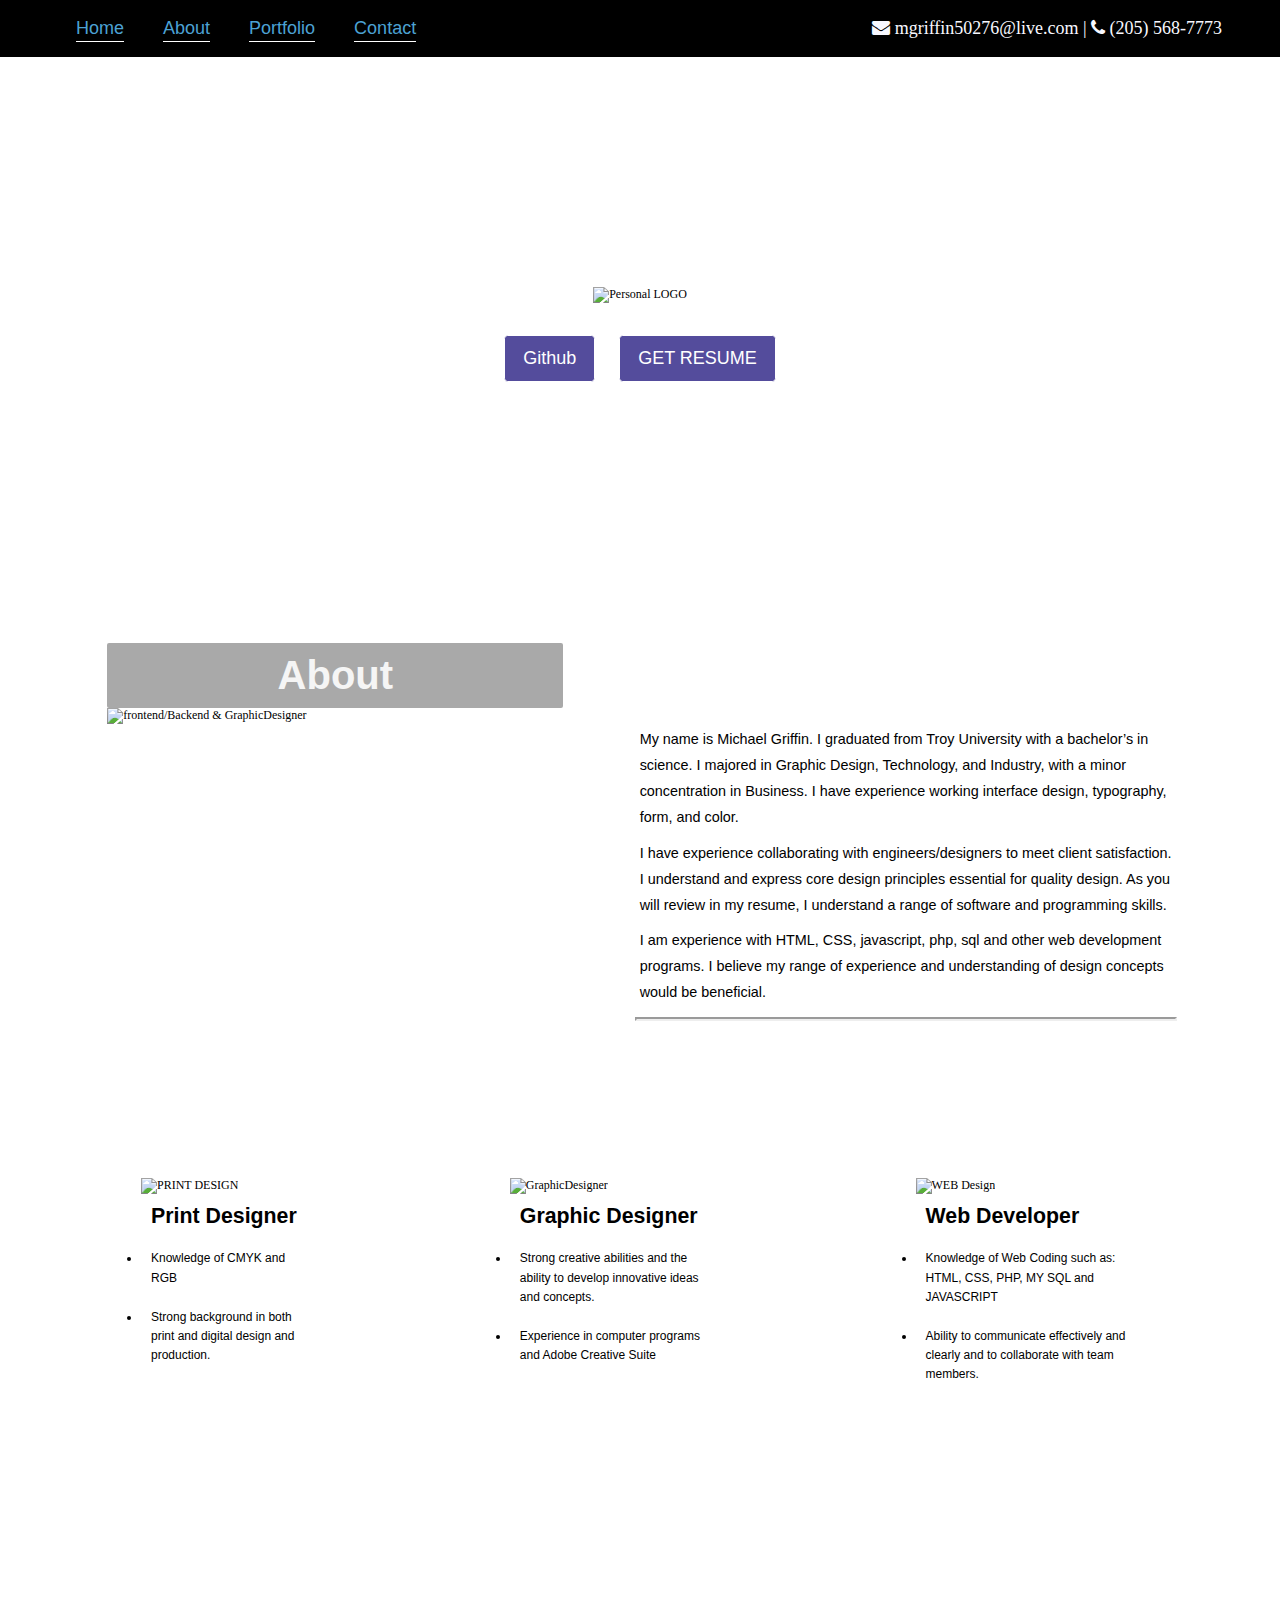
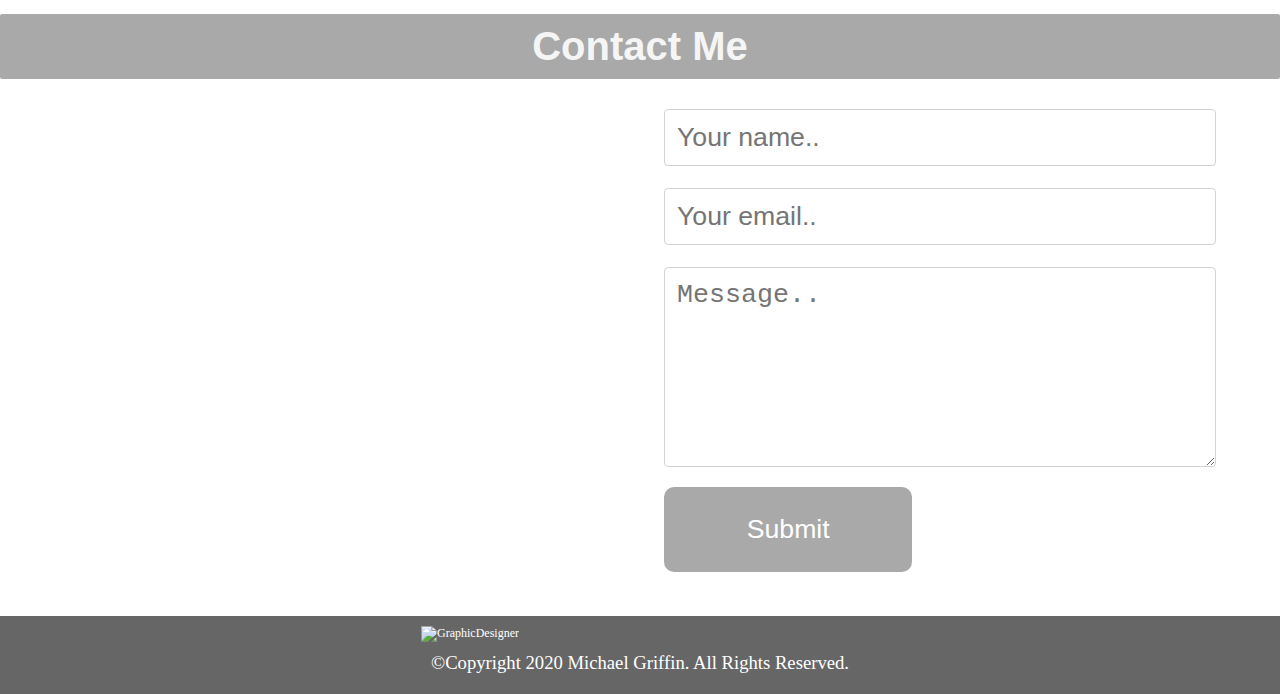
==== about.html @ 57eae4fb "Add files via upload" ====
<!DOCTYPE html>
<html lang="en">

<head>
    <meta charset="UTF-8">
    <meta name="viewport" content="width=device-width, initial-scale=1.0">
    <meta http-equiv="X-UA-Compatible" content="ie=edge">
    <title>MikeGDESIGNS</title>
    <link rel="stylesheet" href="style.css" type="text/css">
    <link rel="stylesheet" href="https://stackpath.bootstrapcdn.com/font-awesome/4.7.0/css/font-awesome.min.css" />
    <!-- <link rel="stylesheet" type="text/css" href="http://yui.yahooapis.com/2.7.0/build/reset-fonts-grids/reset-fonts-grids.css" media="all" /> 
    <link rel="stylesheet" href="css/resume.css" type="text/css"/> -->


</head>

<body>
    <div id="home"></div>
    <!-- masthead -->
    <div id="herohead">

        <!-- responsive -->
        <div id="headerWrapper">
            <div class="container">
                <header>
                    <nav>
                        <li><a href="index.html">Home</a></li>
                        <li><a href="about.html">About</a></li>
                        <li><a href="portfolio.html">Portfolio</a></li>
                        <li><a href="#contactMe">Contact</a></li>


                    </nav>
                    <!-- responsive -->
                    <div id="info">

                        <p><i class="fa fa-envelope"></i> mgriffin50276@live.com | <i class="fa fa-phone"></i> (205)
                            568-7773</p>
                    </div>
                </header>
            </div>
        </div>
        <!-- responsive -->
        <div id="heroheadContent">
            <div class="height"></div>
            <div class="height"></div>
            <div class="mainLogo">
                <img src="imgs/logo2.png" alt="Personal LOGO" style="width:100%;height:auto" ; />
            </div>
            <div id="callToAction">
                <a href="https://github.com/mgriffin50276/mgdesigns.gitGet-Hub"><button>Github</button></a>

                <a href="resume.html"><button>GET RESUME</button></a>
            </div>
        </div>
        <div class="height"></div>
        <div class="height"></div>
    </div>

    <p id="about"></p>




    <div class="container">


        <!-- responsive -->
        <div class="mainContent">
            <div class="picContent">
                <p class="title">About</p>

                <div class="mySlidesC fade">
                    <img src="imgs/hands.jpg" alt="frontend/Backend & GraphicDesigner" style="width:300px;">
                </div>

                <div class="mySlidesC fade">
                    <img src="imgs/handsPoint.jpg" alt="frontend/Backend & GraphicDesigner" style="width:300px;">
                </div>




            </div>

            <div class="aboutContent">
                <p class="containerP">My name is Michael Griffin. I graduated from Troy University with a bachelor’s in
                    science.
                    I majored in Graphic
                    Design,
                    Technology, and Industry, with a minor concentration in Business. I have experience working
                    interface design, typography, form, and color.</p>
                <p class="containerP">I have experience collaborating with
                    engineers/designers to meet client satisfaction. I understand and express core design principles
                    essential for
                    quality design. As you will review in my resume, I understand a range of software and programming
                    skills.</p>
                <p class="containerP">I am
                    experience with HTML, CSS, javascript, php, sql and other web development programs. I believe my
                    range of
                    experience and understanding of design concepts would be beneficial. </p>
                <hr>
            </div>
        </div>

        <div class="height">

        </div>

        <div class="container">

            <!-- responsive -->
            <div class="secContent">
                <div class="imgContent">
                    <img src="imgs/print.jpg" alt="PRINT DESIGN" style="width:225px;height:140px;">
                    <div class="wordContent">
                        <div class="contentContainer">
                            <p class="subP">Print Designer</p>
                            <ul>
                                <li class="subLi">Knowledge of CMYK and RGB
                                </li>
                                <li class="subLi">Strong background in both print and digital design and production.
                                </li>
                            </ul>
                        </div>
                    </div>
                </div>
                <div class="imgContent">
                    <img src="imgs/graphic-design.jpg" alt="GraphicDesigner" style="width:225px;height:140px;">
                    <div class="wordContent">
                        <div class="contentContainer">
                            <P class="subP">Graphic Designer</p>
                            <ul>
                                <li class="subLi">Strong creative abilities and the ability to develop innovative ideas
                                    and concepts.
                                </li>
                                <li class="subLi">Experience in computer programs and Adobe Creative Suite </li>
                            </ul>
                        </div>
                    </div>
                </div>
                <div class="imgContent">
                    <img src="imgs/Front&BackEnd.jpg" alt="WEB Design" style="width:225px;height:140px;">
                    <div class="wordContent">
                        <div class="contentContainer">
                            <p class="subP">Web Developer</p>
                            <ul>
                                <li class="subLi">Knowledge of Web Coding such as: HTML, CSS, PHP, MY SQL and JAVASCRIPT
                                </li>
                                <li class="subLi">Ability to communicate effectively and clearly and to collaborate with
                                    team members.
                                </li>
                            </ul>
                        </div>
                    </div>
                </div>
            </div>

        </div>



    </div>
    <div class="height">
    </div>



    <div class="height">
    </div>









    <div class="contactContainer" id="contactMe">


        <h1 class="title">Contact Me</h1>
        <div class="container">



            <div class="contactFlex">

                <div class="contactContent">

                    <p class="contentP">
                        In need of my sevices?
                    </p>

                    <p class="contentP">
                        Please contact me, anytime
                    </p>

                    <p class="contentP">FOLLOW ME</strong></p>
                    <div class="social-links">
                        <a href="#"><i class="fa fa-facebook"></i></a>
                        <a href="#"><i class="fa fa-instagram"></i></a>
                        <a href="#"><i class="fa fa-linkedin"></i></a>
                    </div>

                </div>

                <div class="contactContent2">

                    <form action="/projects/finalProject/scripts/sendContact.php" method="POST">


                        <input type="text" id="fname" name="firstname" placeholder="Your name..">


                        <input type="email" id="email" name="email" placeholder="Your email..">


                        <textarea id="message" name="contactMsg" placeholder="Message.."
                            style="height:200px;"></textarea>

                        </br>

                        <input type="submit" value="Submit">
                    </form>
                </div>
            </div>


        </div>


        <footer>

            <div class="footerBox">
                <div class="footerContent">
                    <img src="imgs/footerlogo.png" alt="GraphicDesigner" style="width:350px;height:60px;">
                    <p class="footerfont">&copy;Copyright 2020 Michael Griffin. All Rights Reserved.</p>

                </div>
            </div>

        </footer>
    </div>

    <script src="index.js"></script>

</body>

</html>
---- style.css ----
*{
    margin: 0;
    padding: 0;
    font-size: 12px;
    box-sizing: border-box;
}

#herohead{
    background: url('../imgs/main_bkgd.jpg') no-repeat 0 0/cover; 
    display: flex; 
    flex-direction: column;
    width: 100%;
    
}

header{
    display: flex;
    padding: 1.5rem ;
    
    
 
  
}

button {
  background-color: rgba(19, 8, 119, 0.726);
  border: solid 1px white;
  color: white;
 cursor: pointer;
  border-radius: 8px;
}




#headerWrapper{
    background-color: black;
    color: white;
    position: fixed;
    width: 100%;

}




#headerWrapper ul{
    list-style: none;
}

#headerWrapper li{
    color: ghostwhite;
    font-size: 1rem;
    display: inline;
    padding: 1.5rem;
    border-radius: 3px;
    font-family: -apple-system, BlinkMacSystemFont, 'Segoe UI', Roboto, Oxygen, Ubuntu, Cantarell, 'Open Sans', 'Helvetica Neue', sans-serif;
}

.blackbackground{
  background-color: black;
}




#headerWrapper nav li a{
    /* text-decoration: none; */
    text-transform: capitalize;
    font-size: 1.5rem;
    color: rgb(76, 162, 212);
    text-decoration: none;
  border-bottom: 1px solid white;
  padding-bottom: 3px;
}

#headerWrapper nav li a:hover{
  
  color: rgb(127, 127, 250);
  border-bottom: rgb(127, 127, 250);
}

#headerWrapper nav li a:active{
  
  color:red;
  border-bottom: rgb(127, 127, 250);
}

.mainLogo{
  background-color: rgba(255, 255, 255, 0.568);
  border: blue 0.5px;
}



#info{
    margin-left: auto;
    color: ghostwhite;
    font-size: 1.5rem;
    
}

#info p{
  font-size: 1.5rem;
}




.container{
    width: 1200px;
    margin: 0 auto;
}

#heroheadContent{
    height: 500px;
    display: flex;
    justify-content: center;
    align-self: center;
    flex-direction: column;
    align-self: center;
    text-align: center;      
}

#heroheadContent #callToAction{
    display: flex;
    justify-content: center;
    font-size: 1rem;
    margin: 1rem;
    border-radius: .5rem;
    padding: .6rem;
}

#heroheadContent .mgriffinDesigns{
    display: flex;
    justify-content: center;   
}

#heroheadContent #callToAction button{
margin: 1rem;
font-size: 1.5rem;
padding: 1rem 1.5rem;
border-radius: .3rem;
}

#heroheadContent .mainLogo{
    display: flex;
    justify-content: center;
    align-self: center;
    flex-direction: column;
    align-self: center;
    text-align: center;
    
}

/* content containing about  */

.container .mainContent{
    display: flex;
    justify-content: space-evenly;
    padding: 10px;
    

}

.picContent{
    border: darkblue;
    margin: -75px 10px 0px 20px;
    border-style: solid;
  border-color: white;
  background-color: white;
  border-width:8px;
  width: 40%;

}

.picContent img{
  padding: 0, 1rem 0 0;
}

/* for  main headings */
.title{
    width:100;
    font-size: 30pt;
    color:whitesmoke;
    background-color: darkgray;
    font-family: -apple-system, BlinkMacSystemFont, 'Segoe UI', Roboto, Oxygen, Ubuntu, Cantarell, 'Open Sans', 'Helvetica Neue', sans-serif;
    text-align: center;
    padding: 10px;
    border-radius: 2px;
    font-weight: bold;
    
    
}

/* end */

.pic{
    margin-right: 200px;
    padding: 10px;
}

.about{
    font-size: 1.2rem;
    font-family: -apple-system, BlinkMacSystemFont, 'Segoe UI', Roboto, Oxygen, Ubuntu, Cantarell, 'Open Sans', 'Helvetica Neue', sans-serif;

}

.aboutContent{

width: 50%;
padding: 1rem 2rem;
}

.containerP{ 
font-family: -apple-system, BlinkMacSystemFont, 'Segoe UI', Roboto, Oxygen, Ubuntu, Cantarell, 'Open Sans', 'Helvetica Neue', sans-serif;
font-size: 1.2rem;
padding: 5px;
line-height: 1.8;
}

hr { 
    display: block;
    margin-top: 0.5em;
    margin-bottom: 0.5em;
    margin-left: auto;
    margin-right: auto;
    border-style: inset;
    border-width: 2px;
  } 

  /* end of content containing about */

.hr1 { 

    margin-top: 0.5em;
    margin-left: auto;
    margin-right: auto;
    border-style: inset;
    border-width: 5px;
    
    
  } 

  /* content containing skills */

  .secContent{
    display: flex;
    justify-content: space-between;
    padding: 5px;
   

  }

 

  .imgContent{
    /* border: black solid; */
      padding: 2rem 8rem;
      justify-content: center;
  }
  .mainHeight{
    height: 75px;
}

  .height{
      height: 100px;
  }

  .heightHeading{
      height: 375px;
  }



  .subP{
      padding: 10px;
      font-size: 16pt;
      
      font-weight: bold;
      font-family: -apple-system, BlinkMacSystemFont, 'Segoe UI', Roboto, Oxygen, Ubuntu, Cantarell, 'Open Sans', 'Helvetica Neue', sans-serif;
  }

  .subLi{
      padding: 10px;
      font-size: 1rem;
      font-family: -apple-system, BlinkMacSystemFont, 'Segoe UI', Roboto, Oxygen, Ubuntu, Cantarell, 'Open Sans', 'Helvetica Neue', sans-serif;
      line-height: 1.6;
  }
/* end of content containing skills */


/* contact content */
  .contactContainer{
    background-image:url(../imgs/numbers1.jpg);
    /* padding: 10px; */
    height: auto;
    width: 100%;
    margin-top: -10px;
    
     }

.contactContent{
  
   width: 50%;
padding:1rem 1rem;
   color:white;
   
   }

   .contactContent2{
  
    width: 50%;
 padding:2rem 2rem;
    color:white;
    
    }

   .contactFlex{
       display: flex;
      
   }

   .social-links a > i.fa {
    color: #fff;
    font-size: 3rem;
    margin: 1rem;
  }
  
  .social-links a:hover > i.fa {
    color: darkgrey;
    font-size: 3rem;
  }

   input[type=text], input[type=email], textarea{
width: 100%;
padding:12px;
border: 1px solid lightgray;
border-radius: 4px;
margin-top: 6px;
margin-bottom: 16px;
resize: vertical;
font-size: 20pt;
   }

   input[type=submit]{
       background-color: darkgray;
       color:white;
       padding: 27px 25px;
       border: none;
       border-radius: 10px;
       width: 45%;
       font-size: 20pt;

       
   }

   input[type=submit]:hover {
    background-color: darkgray;
  }



 .contentP{
    font-size: 20pt;
    font-family: -apple-system, BlinkMacSystemFont, 'Segoe UI', Roboto, Oxygen, Ubuntu, Cantarell, 'Open Sans', 'Helvetica Neue', sans-serif;
    font-weight: bold;
    line-height: 1.6;

  }
  /* end of contact info */

  .height1{
      height: 75px;
  }

/* Content for footer */

footer{
    background-color:rgba(0, 0, 0, 0.6);
    color:white;
    opacity: 2px;
    width: 100%;
    margin-top: 20px;
}

  .footerBox{
      display: flex;
      width:100%;
justify-content: center;
      
  }

  .footerContent{
padding: 10px;

  }

  .footerfont{
      font-size: 14pt;
      padding:10px;
      width: 100%;
      text-align: center;
  }

  /* end of footer */

/* lightbox */


.portfolio{
    background: url('../imgs/black-vector-design-17.jpg') no-repeat 0 0/cover; 
   
    width: 100%;
    height: auto;
}


.mySlides {
  /* display: none */
}

img {
  vertical-align: middle;
}

.images {
  display: flex;
  justify-content: space-evenly;
  width: 30%;
  margin: auto;
}

/* Slideshow container */
.slideshow-container {
  width: 40%;
  position: relative;
  margin: auto;
}

/* Next & previous buttons */
.prev,
.next {
  cursor: pointer;
  position: absolute;
  top: 50%;
  width: auto;
  padding: 16px;
  margin-top: -22px;
  color: #0000ff;
  font-weight: bold;
  font-size: 3rem;
  transition: 0.6s ease;
  border-radius: 0 3px 3px 0;
  user-select: none;
}

/* Position the "next button" to the right */
.next {
  right: 0;
  border-radius: 3px 0 0 3px;
}

/* On hover, add a black background color with a little bit see-through */
.prev:hover,
.next:hover {
  background-color: rgba(0, 0, 0, 0.8);
}

/* Caption text */
/* .text {
  color: black;
  font-size: 1.5rem;
  padding: 8px 12px;
  position: absolute;
  bottom: 8px;
  width: 100%;
  text-align: center;
  margin: 20px 20px;
} */

/* Number text (1/3 etc) */
.numbertext {
  color: #f2f2f2;
  font-size: 12px;
  padding: 8px 12px;
  position: absolute;
  top: 0;
}

/* The dots/bullets/indicators */
.dot {
  cursor: pointer;
  /* height: 15px; */
  /* width: 15px; */
  margin: 5px 2px;
  background-color: #bbb;
  border-radius: 50%;
  display: inline-block;
  transition: background-color 0.6s ease;
}

.active,
.dot:hover {
  background-color: #717171;
}



  @media only screen and (max-width:767px) {
    /* For mobile phones: */

.aboutContent{
  width: unset;
}

    body html{
      overflow: hidden;
  }

  body{
      margin: 0;
  }

    #herohead{
      height: auto;
    }
    
    header{
flex-direction: column;
    }

    .container{
      width: 100vw;
      margin: 0 auto;
  }

    #heroheadContent #callToAction{
      flex-direction: column;
  }
  
  #heroheadContent .mgriffinDesigns{
     flex-direction: column; 
  }

  #heroheadContent{
    margin-top: 50px;
    width: 100%;
    display: flex;
    flex-direction: column;    
}



  .container .mainContent{
  flex-direction: column;
  
}

.picContent{
  width: 100%;
  margin:unset;

}

/* #heroheadContent{
  height: auto;
 
 flex-direction: column;
    
} */

#info{
  flex-direction: column;
  margin: 0;
}

.secContent{
flex-direction: column;
margin: 0 auto;
}

.contactFlex{
 flex-direction: column;
 
}

.contactContent{
  width: unset;

}

.contactContent2{
  width: unset;
}

#info p{
  font-size: 1.5rem;
  margin-top: 2rem;
}

#headerWrapper{
  width: unset;
 
    position: fixed;
}

#headerWrapper li{
  padding: 1.3rem;
}

/* NEW NAV */
/* .menu { 
  position: relative;
  width: 100%;
}
.sitename {
  position: absolute;
  top: 0;
  left: 15px;
  margin-left: 0px;
}
.menu-items {
  display: none; 
  width: 100%;
  margin-top: 50px;
  background-color: #008378;
}
.menu-items li {
  display: block;
  text-align: center;
}
.show, .hide {  
  position: absolute;
  top: 0;
  right: 15px;
}
.show {
  display: inline-block;
}
.hide {
  display: none;
}
#menu:target .show {
  display: none;
}
#menu:target .hide, #menu:target .menu-items {
  display: inline-block;
} */


.prev,
.next,
.text {
    font-size: 1rem;
    padding: unset;
}

.text {
    display: none;
}

.slideshow-container {
    width: 85%;
}

.dot {
    margin: 0 auto;
    width: unset;
}

.images {
    width: unset;
}
  }
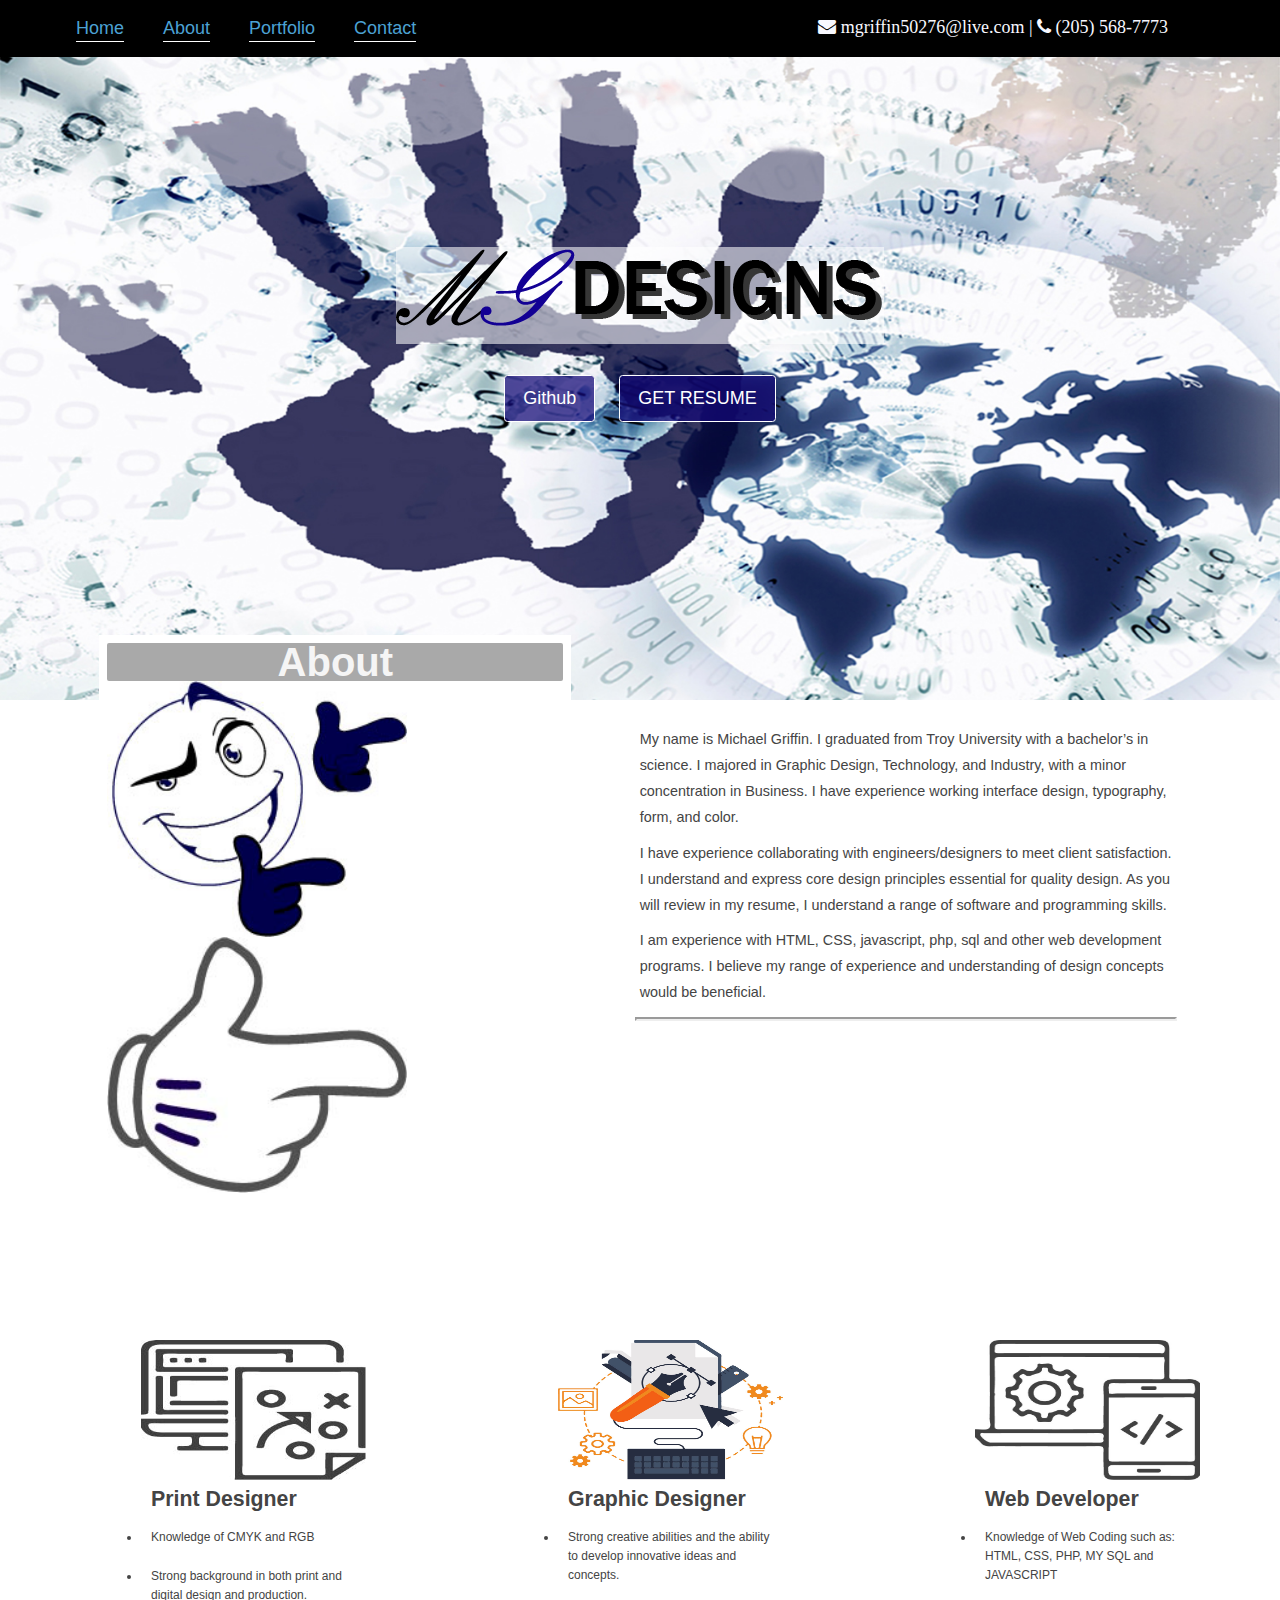
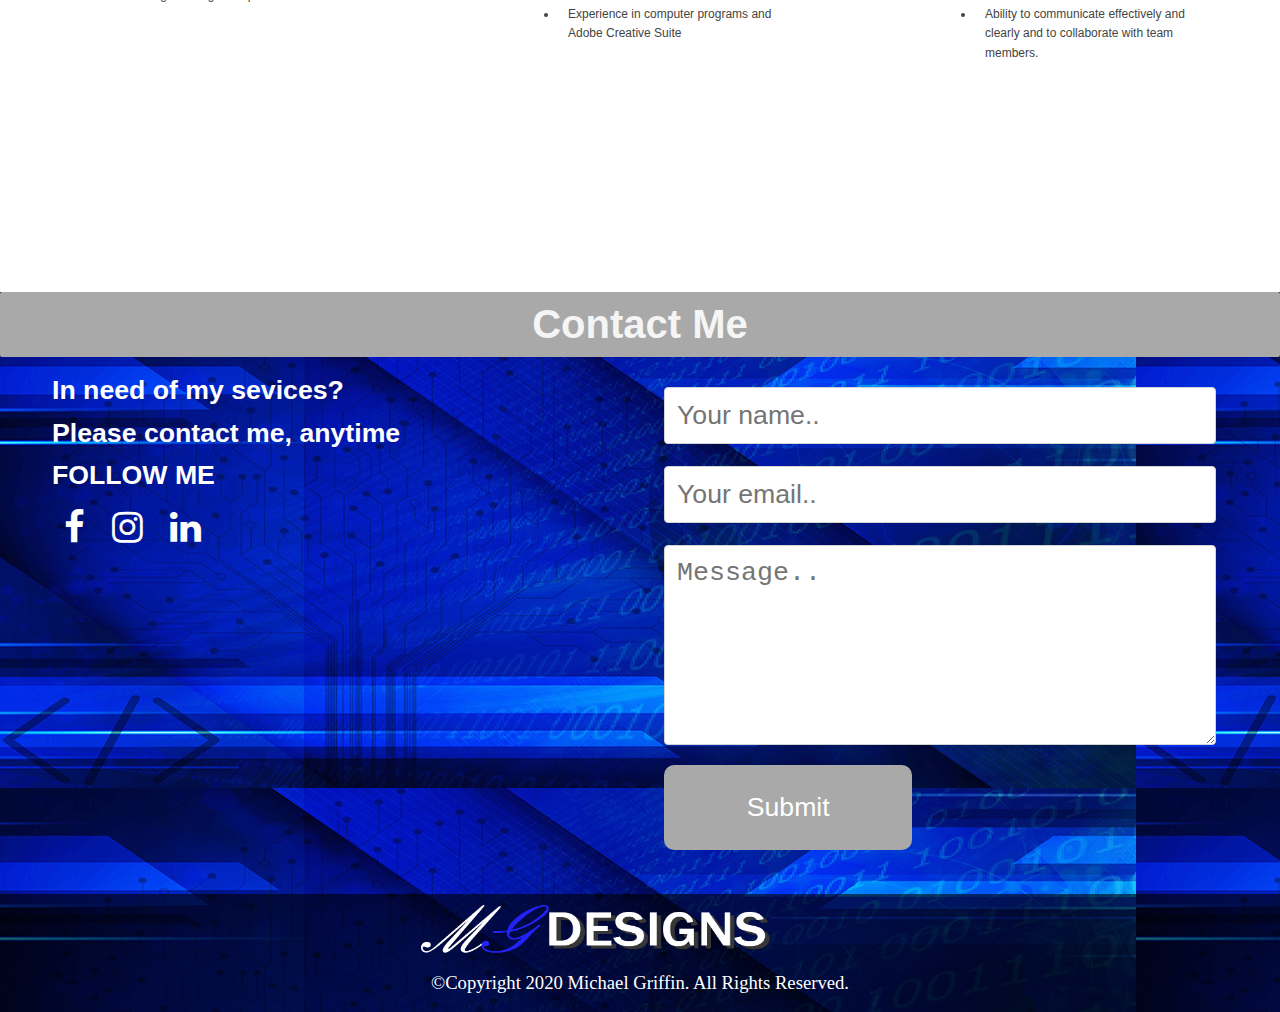
==== commit 136c3b71: "Add files via upload" ====
--- a/about.html
+++ b/about.html
@@ -6,10 +6,11 @@
     <meta name="viewport" content="width=device-width, initial-scale=1.0">
     <meta http-equiv="X-UA-Compatible" content="ie=edge">
     <title>MikeGDESIGNS</title>
-    <link rel="stylesheet" href="style.css" type="text/css">
+    <link rel="stylesheet" href="css/style.css" type="text/css">
     <link rel="stylesheet" href="https://stackpath.bootstrapcdn.com/font-awesome/4.7.0/css/font-awesome.min.css" />
-    <!-- <link rel="stylesheet" type="text/css" href="http://yui.yahooapis.com/2.7.0/build/reset-fonts-grids/reset-fonts-grids.css" media="all" /> 
-    <link rel="stylesheet" href="css/resume.css" type="text/css"/> -->
+    <link rel="stylesheet" type="text/css"
+        href="http://yui.yahooapis.com/2.7.0/build/reset-fonts-grids/reset-fonts-grids.css" media="all" />
+    <link rel="stylesheet" href="css/resume.css" type="text/css" />
 
 
 </head>
@@ -58,6 +59,8 @@
     </div>
 
     <p id="about"></p>
+
+
 
 
 
--- a/css/style.css
+++ b/css/style.css
@@ -0,0 +1,680 @@
+
+ 
+
+*{
+    margin: 0;
+    padding: 0;
+    font-size: 12px;
+    box-sizing: border-box;
+}
+
+#herohead{
+    background: url('../imgs/main_bkgd.jpg') no-repeat 0 0/cover; 
+    display: flex; 
+    flex-direction: column;
+    width: 100%;
+    
+}
+
+header{
+    display: flex;
+    padding: 1.5rem ;
+    
+    
+ 
+  
+}
+
+button {
+  background-color: rgba(19, 8, 119, 0.726);
+  border: solid 1px white;
+  color: white;
+ cursor: pointer;
+  border-radius: 8px;
+}
+
+
+
+
+#headerWrapper{
+    background-color: black;
+    color: white;
+    position: fixed;
+    width: 100%;
+
+}
+
+
+
+
+#headerWrapper ul{
+    list-style: none;
+}
+
+#headerWrapper li{
+    color: ghostwhite;
+    font-size: 1rem;
+    display: inline;
+    padding: 1.5rem;
+    border-radius: 3px;
+    font-family: -apple-system, BlinkMacSystemFont, 'Segoe UI', Roboto, Oxygen, Ubuntu, Cantarell, 'Open Sans', 'Helvetica Neue', sans-serif;
+}
+
+.blackbackground{
+  background-color: black;
+}
+
+
+
+
+#headerWrapper nav li a{
+    /* text-decoration: none; */
+    text-transform: capitalize;
+    font-size: 1.5rem;
+    color: rgb(76, 162, 212);
+    text-decoration: none;
+  border-bottom: 1px solid white;
+  padding-bottom: 3px;
+}
+
+#headerWrapper nav li a:hover{
+  
+  color: rgb(127, 127, 250);
+  border-bottom: rgb(127, 127, 250);
+}
+
+#headerWrapper nav li a:active{
+  
+  color:red;
+  border-bottom: rgb(127, 127, 250);
+}
+
+.mainLogo{
+  background-color: rgba(255, 255, 255, 0.568);
+  border: blue 0.5px;
+}
+
+
+
+#info{
+    margin-left: auto;
+    color: ghostwhite;
+    font-size: 1.5rem;
+    
+}
+
+#info p{
+  font-size: 1.5rem;
+}
+
+
+
+
+.container{
+    width: 1200px;
+    margin: 0 auto;
+}
+
+#heroheadContent{
+    height: 500px;
+    display: flex;
+    justify-content: center;
+    align-self: center;
+    flex-direction: column;
+    align-self: center;
+    text-align: center;      
+}
+
+#heroheadContent #callToAction{
+    display: flex;
+    justify-content: center;
+    font-size: 1rem;
+    margin: 1rem;
+    border-radius: .5rem;
+    padding: .6rem;
+}
+
+#heroheadContent .mgriffinDesigns{
+    display: flex;
+    justify-content: center;   
+}
+
+#heroheadContent #callToAction button{
+margin: 1rem;
+font-size: 1.5rem;
+padding: 1rem 1.5rem;
+border-radius: .3rem;
+}
+
+#heroheadContent .mainLogo{
+    display: flex;
+    justify-content: center;
+    align-self: center;
+    flex-direction: column;
+    align-self: center;
+    text-align: center;
+    
+}
+
+/* content containing about  */
+
+.container .mainContent{
+    display: flex;
+    justify-content: space-evenly;
+    padding: 10px;
+    
+
+}
+
+.picContent{
+    border: darkblue;
+    margin: -75px 10px 0px 20px;
+    border-style: solid;
+  border-color: white;
+  background-color: white;
+  border-width:8px;
+  width: 40%;
+
+}
+
+.picContent img{
+  padding: 0, 1rem 0 0;
+}
+
+/* for  main headings */
+.title{
+    width:100;
+    font-size: 30pt;
+    color:whitesmoke;
+    background-color: darkgray;
+    font-family: -apple-system, BlinkMacSystemFont, 'Segoe UI', Roboto, Oxygen, Ubuntu, Cantarell, 'Open Sans', 'Helvetica Neue', sans-serif;
+    text-align: center;
+    padding: 10px;
+    border-radius: 2px;
+    font-weight: bold;
+    
+    
+}
+
+/* end */
+
+.pic{
+    margin-right: 200px;
+    padding: 10px;
+}
+
+.about{
+    font-size: 1.2rem;
+    font-family: -apple-system, BlinkMacSystemFont, 'Segoe UI', Roboto, Oxygen, Ubuntu, Cantarell, 'Open Sans', 'Helvetica Neue', sans-serif;
+
+}
+
+.aboutContent{
+
+width: 50%;
+padding: 1rem 2rem;
+}
+
+.containerP{ 
+font-family: -apple-system, BlinkMacSystemFont, 'Segoe UI', Roboto, Oxygen, Ubuntu, Cantarell, 'Open Sans', 'Helvetica Neue', sans-serif;
+font-size: 1.2rem;
+padding: 5px;
+line-height: 1.8;
+}
+
+hr { 
+    display: block;
+    margin-top: 0.5em;
+    margin-bottom: 0.5em;
+    margin-left: auto;
+    margin-right: auto;
+    border-style: inset;
+    border-width: 2px;
+  } 
+
+  /* end of content containing about */
+
+.hr1 { 
+
+    margin-top: 0.5em;
+    margin-left: auto;
+    margin-right: auto;
+    border-style: inset;
+    border-width: 5px;
+    
+    
+  } 
+
+  /* content containing skills */
+
+  .secContent{
+    display: flex;
+    justify-content: space-between;
+    padding: 5px;
+   
+
+  }
+
+ 
+
+  .imgContent{
+    /* border: black solid; */
+      padding: 2rem 8rem;
+      justify-content: center;
+  }
+  .mainHeight{
+    height: 75px;
+}
+
+  .height{
+      height: 100px;
+  }
+
+  .heightHeading{
+      height: 375px;
+  }
+
+
+
+  .subP{
+      padding: 10px;
+      font-size: 16pt;
+      
+      font-weight: bold;
+      font-family: -apple-system, BlinkMacSystemFont, 'Segoe UI', Roboto, Oxygen, Ubuntu, Cantarell, 'Open Sans', 'Helvetica Neue', sans-serif;
+  }
+
+  .subLi{
+      padding: 10px;
+      font-size: 1rem;
+      font-family: -apple-system, BlinkMacSystemFont, 'Segoe UI', Roboto, Oxygen, Ubuntu, Cantarell, 'Open Sans', 'Helvetica Neue', sans-serif;
+      line-height: 1.6;
+  }
+/* end of content containing skills */
+
+
+/* contact content */
+  .contactContainer{
+    background-image:url(../imgs/numbers1.jpg);
+    /* padding: 10px; */
+    height: auto;
+    width: 100%;
+    margin-top: -10px;
+    
+     }
+
+.contactContent{
+  
+   width: 50%;
+padding:1rem 1rem;
+   color:white;
+   
+   }
+
+   .contactContent2{
+  
+    width: 50%;
+ padding:2rem 2rem;
+    color:white;
+    
+    }
+
+   .contactFlex{
+       display: flex;
+      
+   }
+
+   .social-links a > i.fa {
+    color: #fff;
+    font-size: 3rem;
+    margin: 1rem;
+  }
+  
+  .social-links a:hover > i.fa {
+    color: darkgrey;
+    font-size: 3rem;
+  }
+
+   input[type=text], input[type=email], textarea{
+width: 100%;
+padding:12px;
+border: 1px solid lightgray;
+border-radius: 4px;
+margin-top: 6px;
+margin-bottom: 16px;
+resize: vertical;
+font-size: 20pt;
+   }
+
+   input[type=submit]{
+       background-color: darkgray;
+       color:white;
+       padding: 27px 25px;
+       border: none;
+       border-radius: 10px;
+       width: 45%;
+       font-size: 20pt;
+
+       
+   }
+
+   input[type=submit]:hover {
+    background-color: darkgray;
+  }
+
+
+
+ .contentP{
+    font-size: 20pt;
+    font-family: -apple-system, BlinkMacSystemFont, 'Segoe UI', Roboto, Oxygen, Ubuntu, Cantarell, 'Open Sans', 'Helvetica Neue', sans-serif;
+    font-weight: bold;
+    line-height: 1.6;
+
+  }
+  /* end of contact info */
+
+  .height1{
+      height: 75px;
+  }
+
+/* Content for footer */
+
+footer{
+    background-color:rgba(0, 0, 0, 0.6);
+    color:white;
+    opacity: 2px;
+    width: 100%;
+    margin-top: 20px;
+}
+
+  .footerBox{
+      display: flex;
+      width:100%;
+justify-content: center;
+      
+  }
+
+  .footerContent{
+padding: 10px;
+
+  }
+
+  .footerfont{
+      font-size: 14pt;
+      padding:10px;
+      width: 100%;
+      text-align: center;
+  }
+
+  /* end of footer */
+
+/* lightbox */
+
+
+.portfolio{
+    background: url('../imgs/black-vector-design-17.jpg') no-repeat 0 0/cover; 
+   
+    width: 100%;
+    height: auto;
+}
+
+
+.mySlides {
+  display: none;
+}
+
+img {
+  vertical-align: middle;
+}
+
+.images {
+  display: flex;
+  justify-content: space-evenly;
+  width: 30%;
+  margin: auto;
+}
+
+
+.slideshow-container {
+  width: 40%;
+  margin: auto;
+}
+
+/* Next & previous buttons */
+.prev,
+.next {
+  cursor: pointer;
+  position: absolute;
+  top: 50%;
+  width: auto;
+  padding: 16px;
+  margin-top: -22px;
+  color: #0000ff;
+  font-weight: bold;
+  font-size: 3rem;
+  transition: 0.6s ease;
+  border-radius: 0 3px 3px 0;
+  user-select: none;
+}
+
+/* Position the "next button" to the right */
+.next {
+  right: 0;
+  border-radius: 3px 0 0 3px;
+}
+
+/* On hover, add a black background color with a little bit see-through */
+.prev:hover,
+.next:hover {
+  background-color: rgba(0, 0, 0, 0.8);
+}
+
+/* Caption text */
+/* .text {
+  color: black;
+  font-size: 1.5rem;
+  padding: 8px 12px;
+  position: absolute;
+  bottom: 8px;
+  width: 100%;
+  text-align: center;
+  margin: 20px 20px;
+} */
+
+/* Number text (1/3 etc) */
+.numbertext {
+  color: #f2f2f2;
+  font-size: 12px;
+  padding: 8px 12px;
+  position: absolute;
+  top: 0;
+}
+
+/* The dots/bullets/indicators */
+.dot {
+  cursor: pointer;
+  /* height: 15px; */
+  /* width: 15px; */
+  margin: 5px 2px;
+  background-color: #bbb;
+  border-radius: 50%;
+  display: inline-block;
+  transition: background-color 0.6s ease;
+}
+
+.active,
+.dot:hover {
+  background-color: #717171;
+}
+
+
+
+  @media only screen and (max-width:767px) {
+    /* For mobile phones: */
+
+.aboutContent{
+  width: unset;
+}
+
+    body html{
+      overflow: hidden;
+  }
+
+  body{
+      margin: 0;
+  }
+
+    #herohead{
+      height: auto;
+    }
+    
+    header{
+flex-direction: column;
+    }
+
+    .container{
+      width: 100vw;
+      margin: 0 auto;
+  }
+
+    #heroheadContent #callToAction{
+      flex-direction: column;
+  }
+  
+  #heroheadContent .mgriffinDesigns{
+     flex-direction: column; 
+  }
+
+  #heroheadContent{
+    margin-top: 50px;
+    width: 100%;
+    display: flex;
+    flex-direction: column;    
+}
+
+
+
+  .container .mainContent{
+  flex-direction: column;
+  
+}
+
+.picContent{
+  width: 100%;
+  margin:unset;
+
+}
+
+/* #heroheadContent{
+  height: auto;
+ 
+ flex-direction: column;
+    
+} */
+
+#info{
+  flex-direction: column;
+  margin: 0;
+}
+
+.secContent{
+flex-direction: column;
+margin: 0 auto;
+}
+
+.contactFlex{
+ flex-direction: column;
+ 
+}
+
+.contactContent{
+  width: unset;
+
+}
+
+.contactContent2{
+  width: unset;
+}
+
+#info p{
+  font-size: 1.5rem;
+  margin-top: 2rem;
+}
+
+#headerWrapper{
+  width: unset;
+ 
+    position: fixed;
+}
+
+#headerWrapper li{
+  padding: 1.3rem;
+}
+
+/* NEW NAV */
+/* .menu { 
+  position: relative;
+  width: 100%;
+}
+.sitename {
+  position: absolute;
+  top: 0;
+  left: 15px;
+  margin-left: 0px;
+}
+.menu-items {
+  display: none; 
+  width: 100%;
+  margin-top: 50px;
+  background-color: #008378;
+}
+.menu-items li {
+  display: block;
+  text-align: center;
+}
+.show, .hide {  
+  position: absolute;
+  top: 0;
+  right: 15px;
+}
+.show {
+  display: inline-block;
+}
+.hide {
+  display: none;
+}
+#menu:target .show {
+  display: none;
+}
+#menu:target .hide, #menu:target .menu-items {
+  display: inline-block;
+} */
+
+
+.prev,
+.next,
+.text {
+    font-size: 1rem;
+    padding: unset;
+}
+
+.text {
+    display: none;
+}
+
+.slideshow-container {
+    width: 85%;
+}
+
+.dot {
+    margin: 0 auto;
+    width: unset;
+}
+
+.images {
+    width: unset;
+}
+  }
+
+
+
--- a/css/resume.css
+++ b/css/resume.css
@@ -0,0 +1,73 @@
+/*
+---------------------------------------------------------------------------------
+	STRIPPED DOWN RESUME TEMPLATE
+    html resume
+
+    v0.9: 5/28/09
+
+    design and code by: thingsthatarebrown.com 
+                        (matt brown)
+---------------------------------------------------------------------------------
+*/
+
+
+.msg { padding: 10px; background: #222; position: relative; }
+.msg h1 { color: #fff;  }
+.msg a { margin-left: 20px; background: #408814; color: white; padding: 4px 8px; text-decoration: none; }
+.msg a:hover { background: #266400; }
+
+/* //-- yui-grids style overrides -- */
+body { font-family: Georgia; color: #444; }
+#inner { padding: 10px 80px; margin: 80px auto; background: #f5f5f5; border: solid #666; border-width: 8px 0 2px 0; }
+.yui-gf { margin-bottom: 2em; padding-bottom: 2em; border-bottom: 1px solid #ccc; }
+
+/* //-- header, body, footer -- */
+#hd { margin: 2.5em 0 3em 0; padding-bottom: 1.5em; border-bottom: 1px solid #ccc }
+#hd h2 { text-transform: uppercase; letter-spacing: 2px; }
+#bd, #ft { margin-bottom: 2em; }
+
+/* //-- footer -- */
+#ft { padding: 1em 0 5em 0; font-size: 92%; border-top: 1px solid #ccc; text-align: center; }
+#ft p { margin-bottom: 0; text-align: center;   }
+
+/* //-- core typography and style -- */
+#hd h1 { font-size: 48px; text-transform: uppercase; letter-spacing: 3px; }
+h2 { font-size: 152% }
+h3, h4 { font-size: 122%; }
+h1, h2, h3, h4 { color: #333; }
+p { font-size: 100%; line-height: 18px; padding-right: 3em; }
+a { color: #990003 }
+a:hover { text-decoration: none; }
+strong { font-weight: bold; }
+p.enlarge { font-size: 144%; padding-right: 6.5em; line-height: 24px; }
+p.enlarge span { color: #000 }
+.contact-info { margin-top: 7px; }
+.first h2 { font-style: italic; }
+.last { border-bottom: 0 }
+
+
+/* //-- section styles -- */
+
+a#pdf { display: block; float: left; background: #666; color: white; padding: 6px 50px 6px 12px; margin-bottom: 6px; text-decoration: none;  }
+a#pdf:hover { background: #222; }
+
+.job { position: relative; margin-bottom: 1em; padding-bottom: 1em; border-bottom: 1px solid #ccc; }
+.job h4 { position: absolute; top: 0.35em; right: 0 }
+.job p { margin: 0.75em 0 3em 0; }
+
+.last { border: none; }
+.skills-list {  }
+.skills-list ul { margin: 0; }
+.skills-list li { margin: 3px 0; padding: 3px 0; }
+.skills-list li span { font-size: 152%; display: block; margin-bottom: -2px; padding: 0 }
+.talent { width: 32%; float: left }
+.talent h2 { margin-bottom: 6px; }
+
+#srt-ttab { margin-bottom: 100px; text-align: center;  }
+#srt-ttab img.last { margin-top: 20px }
+
+/* --// override to force 1/8th width grids -- */
+.yui-gf .yui-u{width:80.2%;}
+.yui-gf div.first{width:12.3%;}
+
+
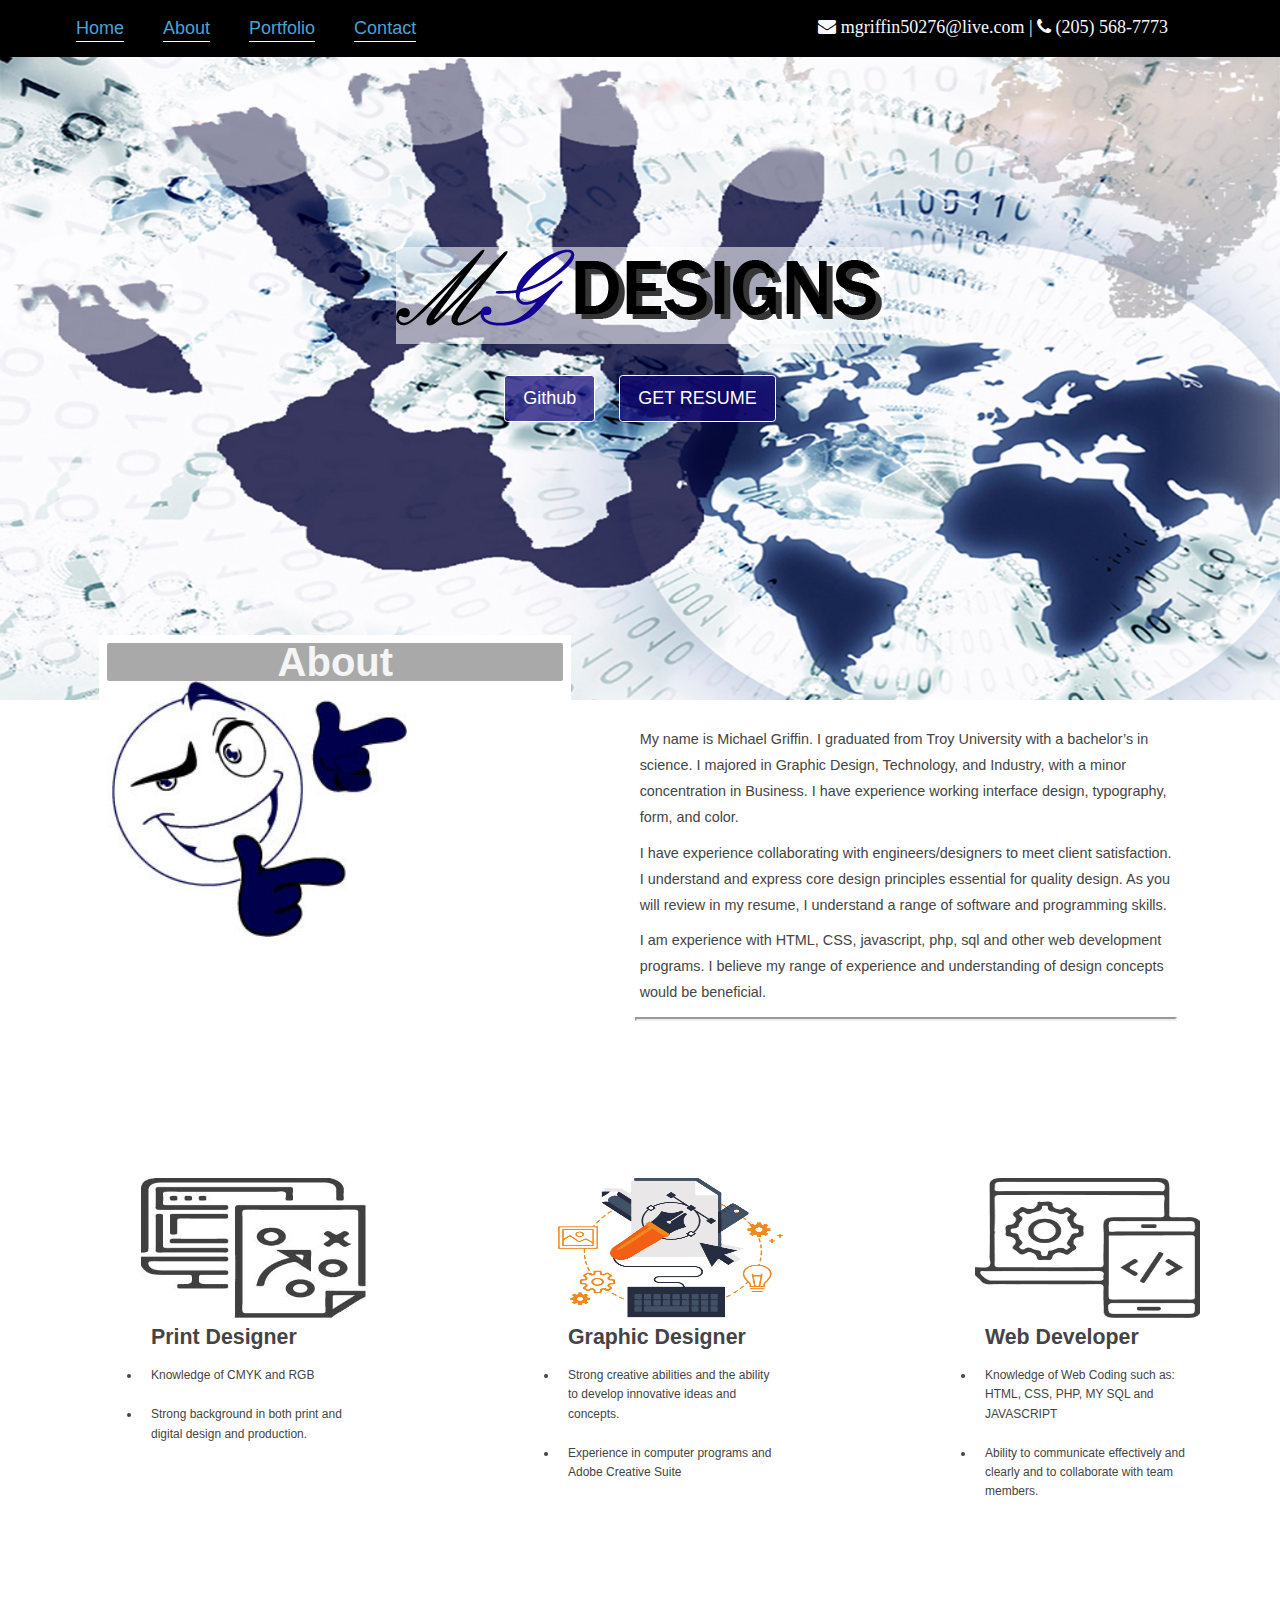
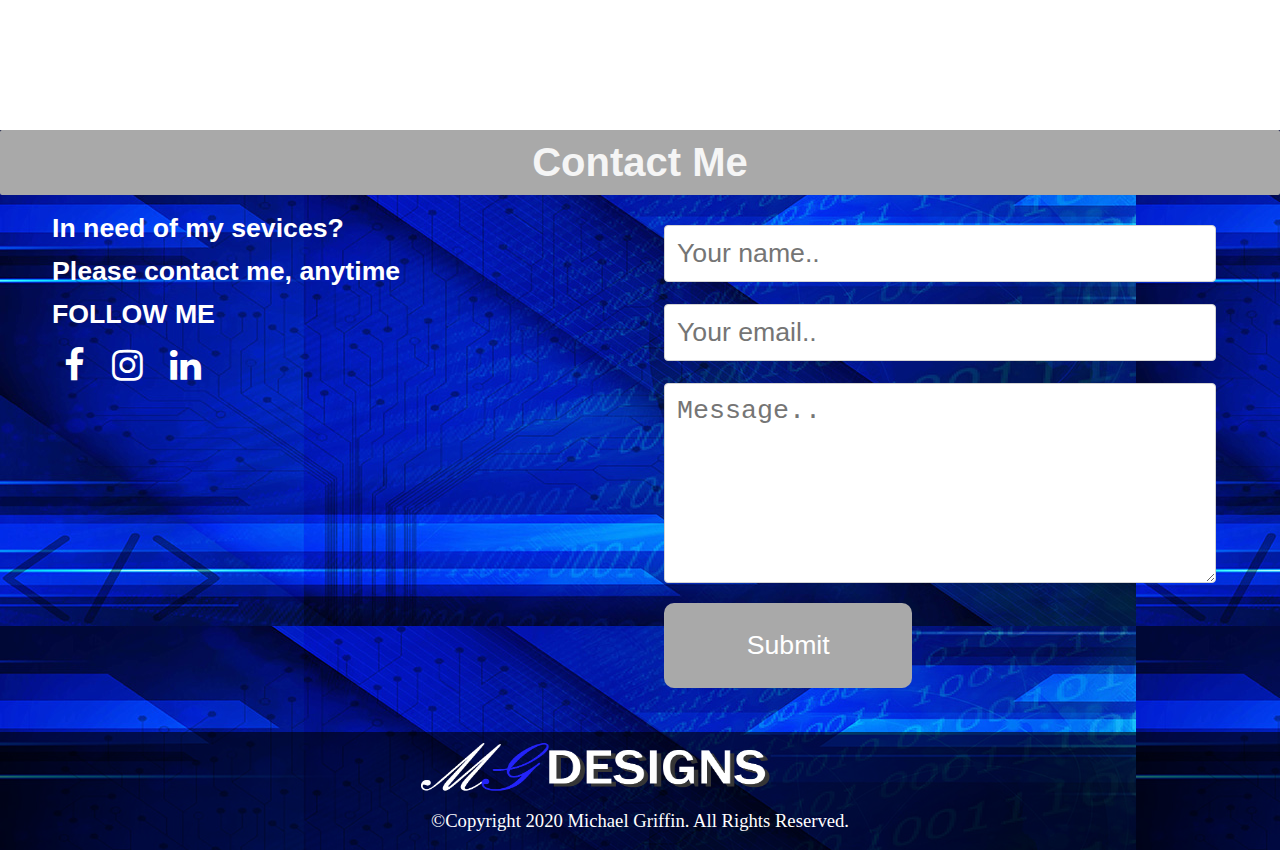
==== commit 84fe7f69: "Add files via upload" ====
--- a/about.html
+++ b/about.html
@@ -247,7 +247,7 @@
         </footer>
     </div>
 
-    <script src="index.js"></script>
+    <script src="js/index.js"></script>
 
 </body>
 
--- a/css/style.css
+++ b/css/style.css
@@ -437,6 +437,7 @@
 
 .slideshow-container {
   width: 40%;
+  /* position: relative; */
   margin: auto;
 }
 
@@ -444,7 +445,7 @@
 .prev,
 .next {
   cursor: pointer;
-  position: absolute;
+  /* position: absolute; */
   top: 50%;
   width: auto;
   padding: 16px;
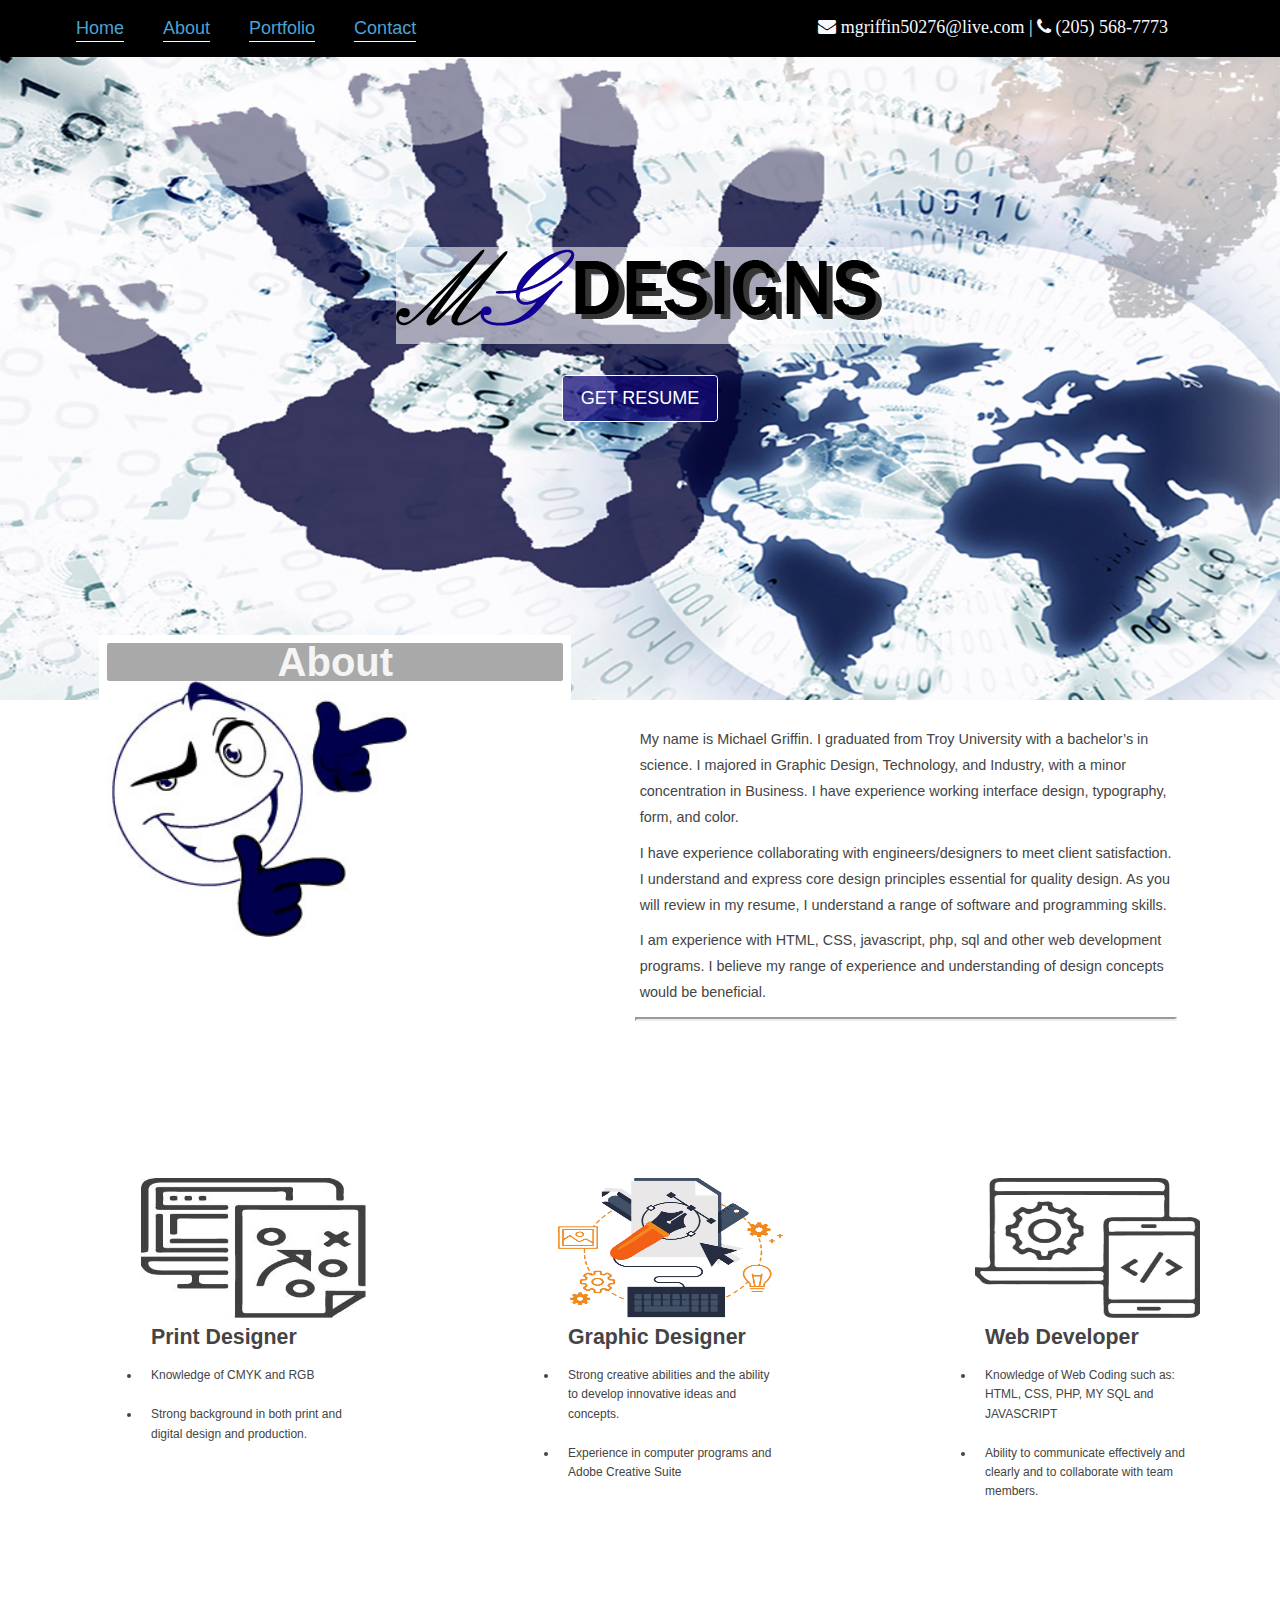
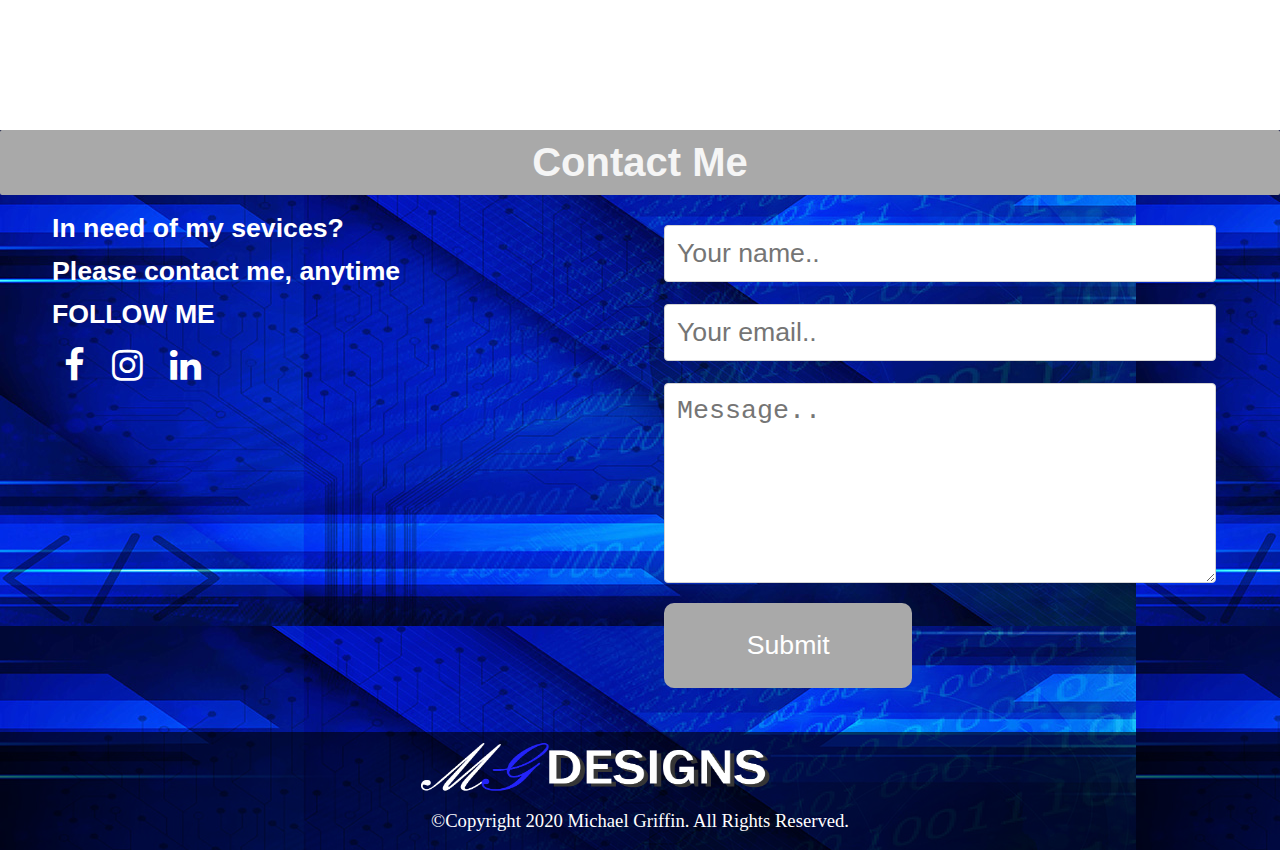
==== commit ea3d9a38: "Add files via upload" ====
--- a/about.html
+++ b/about.html
@@ -49,7 +49,7 @@
                 <img src="imgs/logo2.png" alt="Personal LOGO" style="width:100%;height:auto" ; />
             </div>
             <div id="callToAction">
-                <a href="https://github.com/mgriffin50276/mgdesigns.gitGet-Hub"><button>Github</button></a>
+
 
                 <a href="resume.html"><button>GET RESUME</button></a>
             </div>
--- a/css/style.css
+++ b/css/style.css
@@ -598,8 +598,8 @@
 }
 
 #info p{
-  font-size: 1.5rem;
-  margin-top: 2rem;
+  font-size: 1.2rem;
+  margin: 2rem auto;
 }
 
 #headerWrapper{
